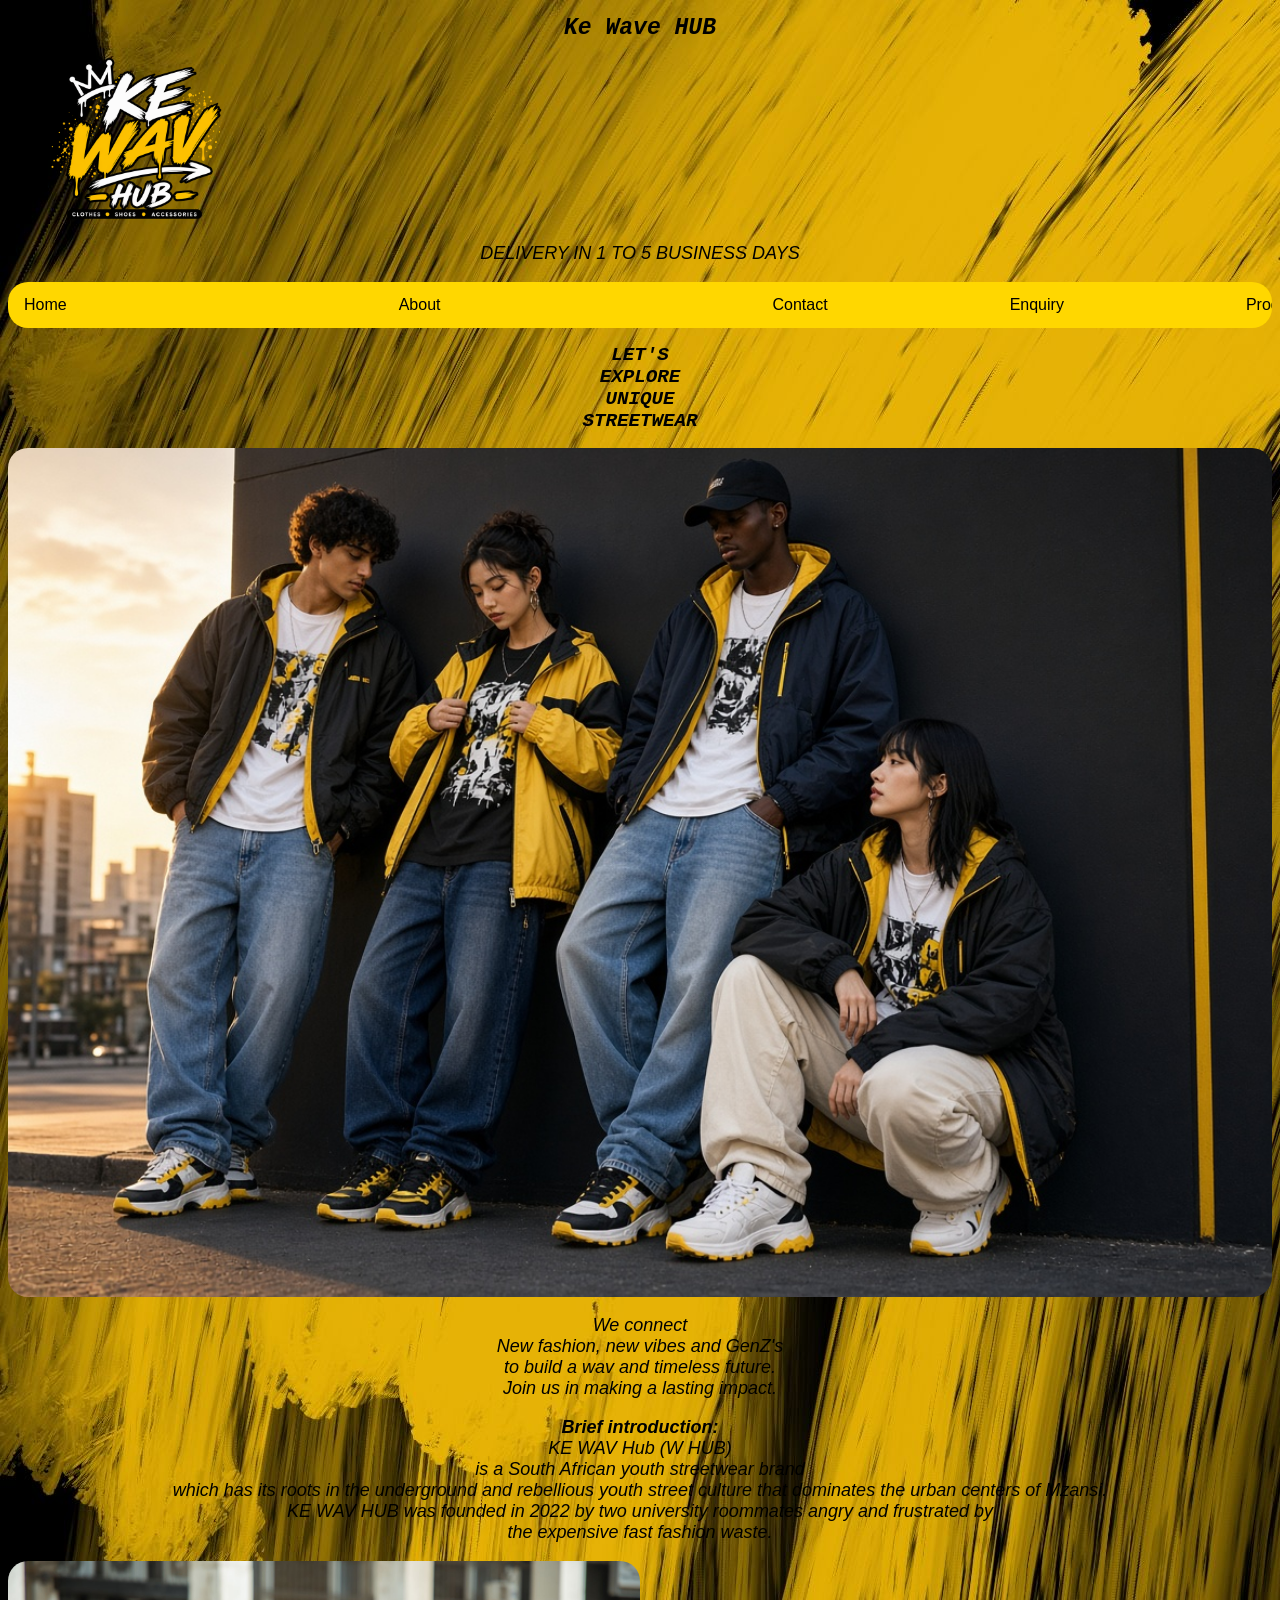
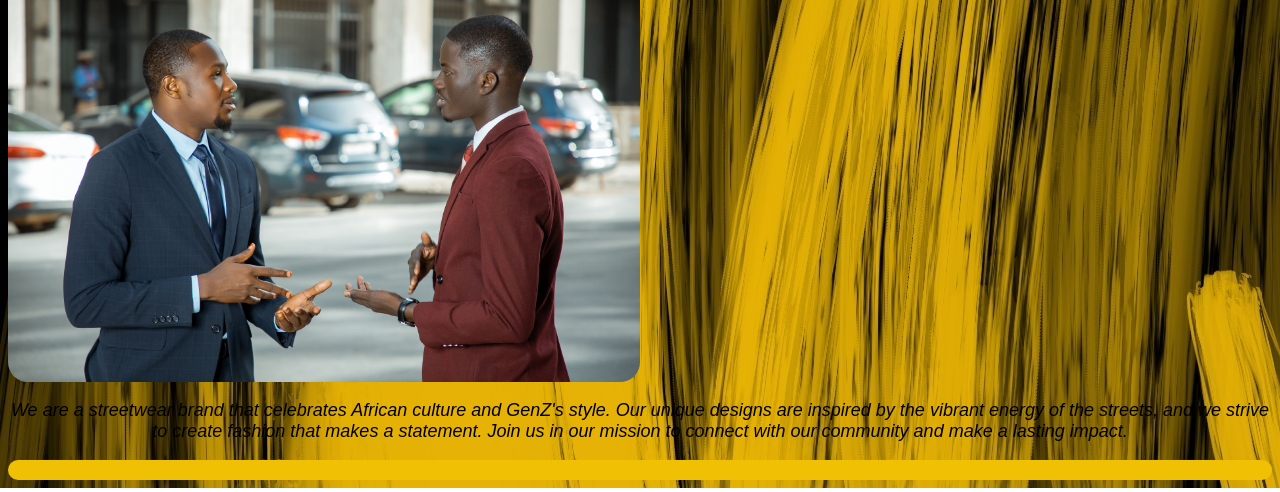
==== WED5020-POE/index.html @ 4b7a3a74 "Add files via upload" ====
<!DOCTYPE html><!-- States that this document is an HTML5 file -->
<html lang="en"><!-- Sets language of page to English -->
<head>
    <meta charset="UTF-8">
    <meta name="viewport" content="width=\, initial-scale=1.0"><!-- Makes page scale on mobile screens -->
    <title>KE Wave HUB's index</title><!-- Title shown on browser tab -->
    <!-- Meta description and Open Graph tags for SEO and social media sharing -->
    <meta name="description" content="Welcome to KE WAV HUB, your destination for unique streetwear that celebrates African culture and GenZ's style. Explore our collection and connect with us.">
    <meta property="og:title" content="KE WAV HUB - Unique Streetwear for GenZ">
    <meta property="og:description" content="Discover KE WAV HUB's streetwear collection, blending African culture with GenZ's style. Shop now for unique fashion that makes a statement.">
    <meta property="og:image" content="image/KE WAV LOGO.png">
    <meta property="og:url" content="https://www.kewavhub.co.za/index.html">
    <meta property="og:type" content="website">
    <!-- Link to the exact same CSS file -->
    <link rel="stylesheet" href="style.css">
     <script src="script.js"></script>
</head>
<body> <!-- Begins page visible content -->
    <!--Defines a header for a document or a section -->
    <header>
    <h1>Ke Wave HUB</h1>
</header>
<!-- Defines a set of navigation links -->
  <img src="image/KE WAV LOGO.png" width="20%"  alt="KE WAV HUB LOGO">
<nav> <!-- Begins navigation link area -->
    <p>DELIVERY IN 1 TO 5 BUSINESS DAYS</p>
    <ul>
        <li ><a href="index.html">Home</a></li><br>
        <li><a href="about.html">About</a></li><br>
        <li><a href="contact.html">Contact</a></li> 
        <li><a href="enquiry.html">Enquiry</a></li>
        <li><a href="product.html">Products</a></li>
    </ul>
</nav>
   <!--  Defines a section in a document-->
    <section>
        <h1>
    <span>LET'S</span>
    <br>
    <span>EXPLORE</span>
    <br>
    <span>UNIQUE</span>
    <br>
    <span>STREETWEAR</span>
    <br>
    </h1>
    <img src="image/HOMEPAGE PIC.jpg" width="100%" height="100%" alt="KE WAV HUB Home page">
    </div>
    </section>
<!--Defines independent, self-contained content-->
    <article>
        <p>We connect<br> New fashion, new vibes and GenZ's<br> to build a wav and timeless future.<br> Join us in making a lasting impact.</p>
        <p><b>Brief introduction:</b><br> KE WAV Hub (W HUB)<br> is a South African youth streetwear brand <br>which has its roots in the underground and rebellious youth street culture that dominates the urban centers of Mzansi. <br>KE WAV HUB was founded in 2022 by two university roommates angry and frustrated by<br> the expensive fast fashion waste.<br></p>
    </article>
    <!-- Defines content aside from the content (like a sidebar)--> 
<aside>
<img src="image/people.jpg" alt="ASIDE IMAGE" width="50%" height="10%">
    <p>We are a streetwear brand that celebrates African culture and GenZ's style. Our unique designs are inspired by the vibrant energy of the streets, and we strive to create fashion that makes a statement. Join us in our mission to connect with our community and make a lasting impact.</p>
</aside>
    
 <!-- Defines a footer for a document or a section-->
      <footer>
      <audio loop><source src="https://www.youtube.com/watch?v=66vRgXgRaiQ">
        <p>Copyright &copy; 2026 KE WAV HUB. All rights reserved.</p>
      </footer>
</body>
</html>
---- WED5020-POE/style.css ----
html{
font: 100;
scroll-behavior: smooth;
}
  ul {
        list-style-type: none;
        margin: 0;
        padding: 0;
        overflow: hidden;
        background-color: gold;
        display: flex;
        align-items: center;
          gap: 150px; /* Adds spacing between links */
          border-radius: 20px; /* Rounds the corners of the navigation bar */
    }
    ul li{
float: left;
    }
    ul li a{
display: block;
color: rgb(0, 0, 0);
text-align: center;
padding: 14px 16px;
text-decoration: none;
    }
    img  {    
  display: flex;
  justify-content: center;
  align-items: center;
  border-radius: 20px;
    }

    
footer{
  background-color: rgb(239, 192, 3);
  padding: 10px;
  text-align: center;
  color: rgb(245, 245, 245);
  border-radius: 20px;
}
header{
  font-family: cursive,Impact, Haettenschweiler, 'Arial Narrow Bold', sans-serif;
  text-align: center;
  font-size: larger;
  color: rgb(0, 0, 0);
}
body{
background-image:url("image/backwallpaper.jpg") ;
  font-family: sans-serif;
  color: rgb(0, 0, 0);
}

p{
 font-style: italic;
  text-align: center;
  font-size: large;
}
h1{
  font-family: monospace, Impact, Haettenschweiler, 'Arial Narrow Bold', sans-serif ;
  text-align: center;
  font-style: italic;
  font-size: larger;
}
h2{
  font-family: cursive,Impact, Haettenschweiler, 'Arial Narrow Bold', sans-serif;
  text-align: center;
  font-size: larger;
}
h3{
  font-family: cursive,Impact, Haettenschweiler, 'Arial Narrow Bold', sans-serif;
  text-align: center;
  
}
img{
  text-align: center;
}
* unvisited link */
a:link {
  color: #FF0000;
}

/* visited link */
a:visited {
  color: #000000;
}

/* mouse over link */
a:hover {
  color: #eee3ee;
}

/* selected link */
a:active {
  color: #0000FF;
}
/* Responsive screen rule for mobile phones */
@media screen and (max-width: 480px) {
    /* Scale body font size down slightly */
    body {
        font-size: 0.95rem; /* Shrinks text slightly for mobile screens */
    
    }
  }
    /* Responsive screen rule for tablets */
@media screen and (max-width: 768px) {
    /* Stack header contents vertically on tablets */
    header {
        flex-direction: column; /* Positions logo above navigation */
        gap: 1rem; /* Adds spacing between logo and menu */
    }
    /* Scale down font sizes on small screens */
    h1 { font-size: 1.8rem; }
    h2 { font-size: 1.4rem; }
  }
  table, td, th {
  border: 1px solid black;
}

table {
  border-collapse: collapse;
  width: 100%;
}
  td{
   text-align: center; 
  }
  #submit{
    background-color: rgb(239, 192, 3);
  }
  legend{
    font-family: cursive,Impact, Haettenschweiler, 'Arial Narrow Bold', sans-serif;
    text-align: center;
    border: 2px solid rgb(0, 0, 0);
    border-radius: 20px;
  }
  #error-message{
    color: red;
    font-size: 1.2rem;
    font-weight: 500;
    text-align: center;
  }
  button{
    background-color: rgb(239, 192, 3);
    border-radius: 20px;
    padding: 10px 20px;
    font-size: 1rem;
    cursor: pointer;
  }
  .container {
            width: 90%;
            max-width: 1100px;
            margin: 40px auto;
        }

        h1 {
            text-align: center;
        }

        .gallery {
            display: grid;
            grid-template-columns: repeat(auto-fit, minmax(220px, 1fr));
            gap: 20px;
        }

        .product {
            background: white;
            border-radius: 10px;
            overflow: hidden;
            box-shadow: 0 3px 10px #ccc;
        }

        .product img {
            width: 100%;
            height: 250px;
            object-fit: cover;
            cursor: pointer;
        }

        .product h3,
        .product p {
            padding: 0 15px;
        }

        /* Lightbox */
        .lightbox {
            display: none;
            position: fixed;
            inset: 0;
            background: rgba(0, 0, 0, 0.9);
            justify-content: center;
            align-items: center;
            z-index: 1000;
        }

        .lightbox.show {
            display: flex;
        }

        .lightbox img {
            max-width: 80%;
            max-height: 80vh;
        }

        .lightbox button {
            position: absolute;
            color: white;
            background: none;
            border: none;
            font-size: 35px;
            cursor: pointer;
        }

        .close {
            top: 15px;
            right: 25px;
        }

        .previous {
            left: 20px;
        }

        .next {
            right: 20px;
        }

        .caption {
            position: absolute;
            bottom: 15px;
            color: white;
        }
        form {
            max-width: 500px;
            margin: 0 auto;
            padding: 20px;
            background-color:transparent;
            border-radius: 10px;
            box-shadow: 0 3px 10px #000000;
        }
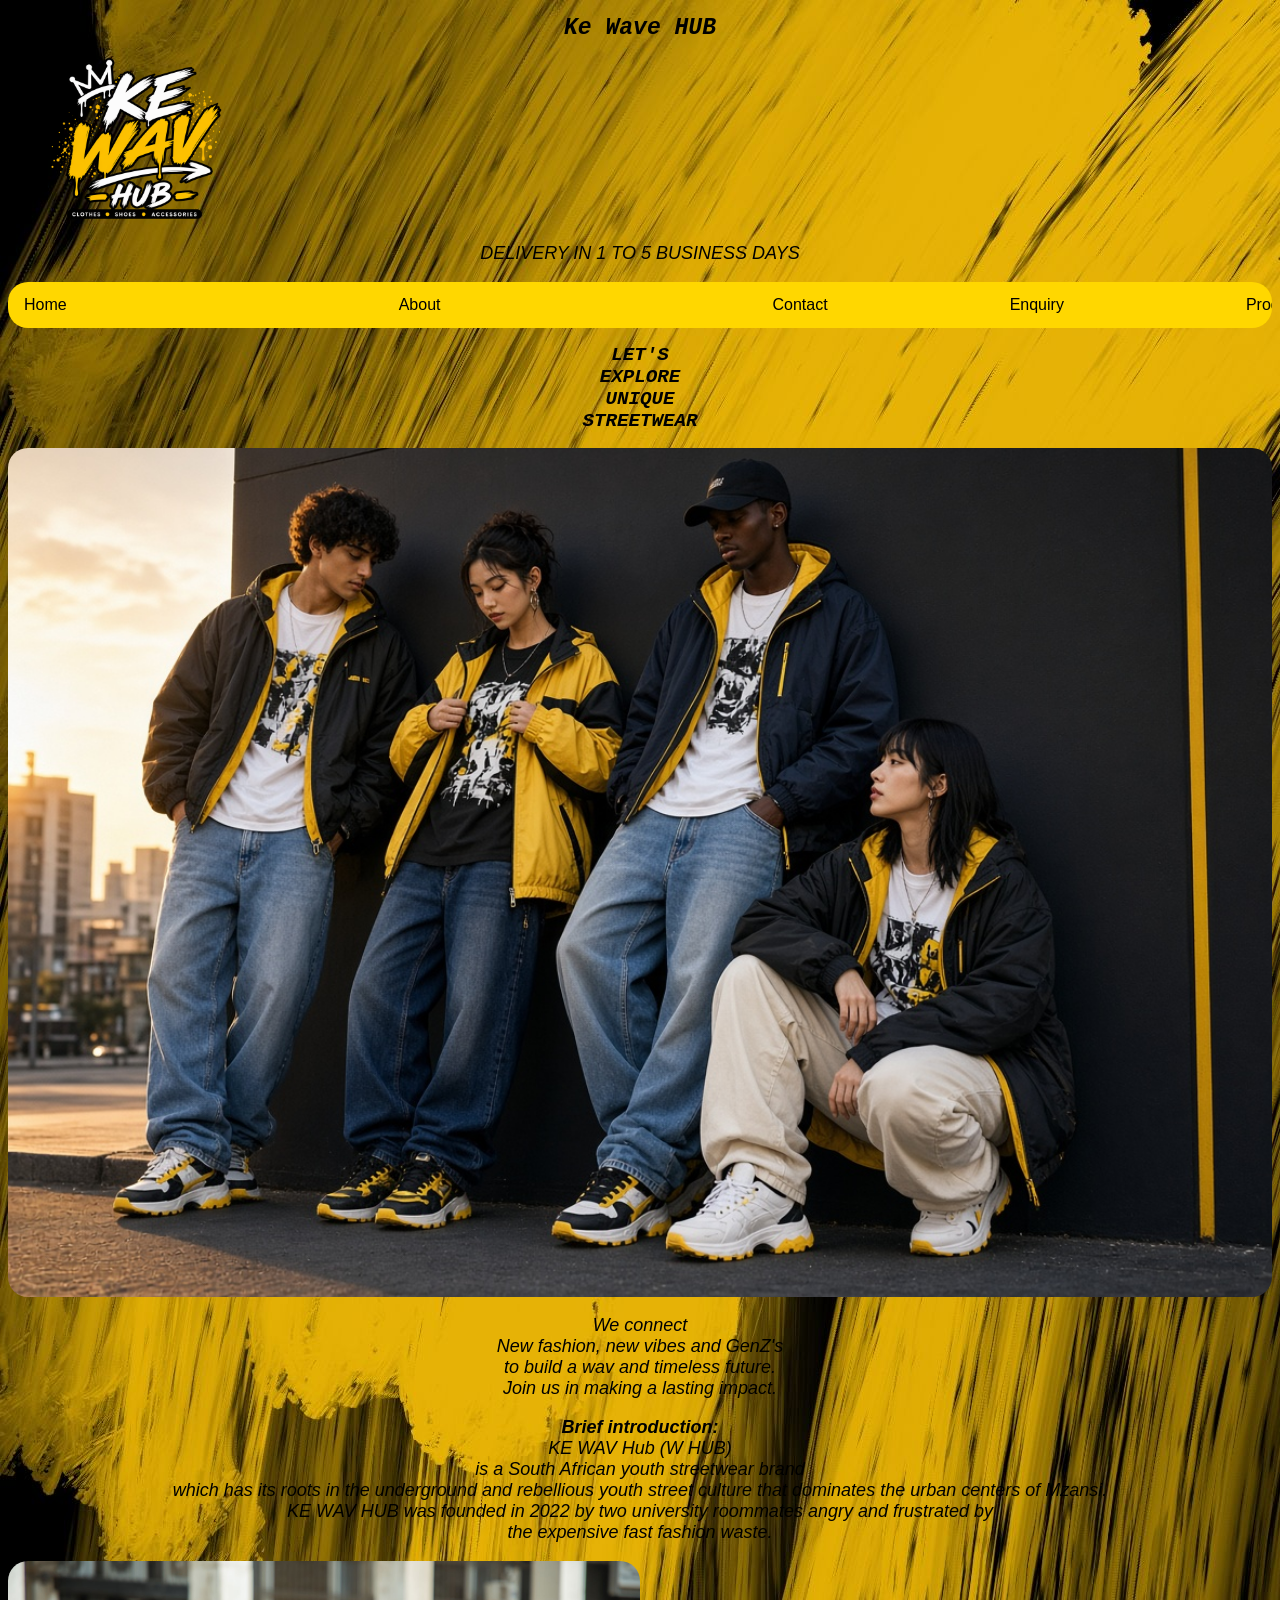
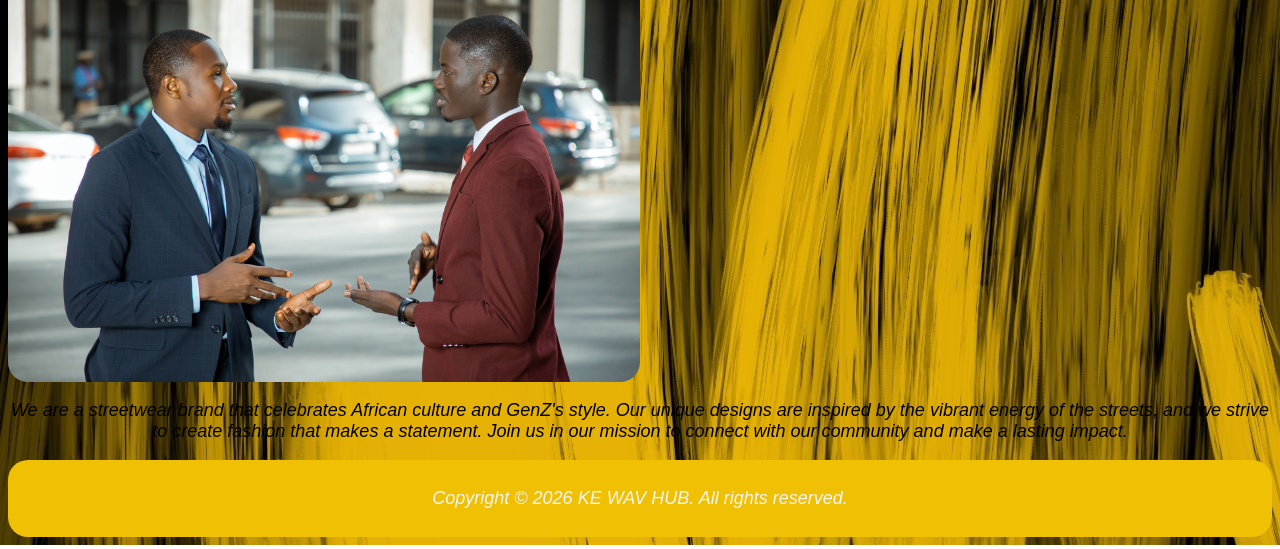
==== commit 5d3e3f50: "Update index.html" ====
--- a/WED5020-POE/index.html
+++ b/WED5020-POE/index.html
@@ -60,8 +60,7 @@
     
  <!-- Defines a footer for a document or a section-->
       <footer>
-      <audio loop><source src="https://www.youtube.com/watch?v=66vRgXgRaiQ">
         <p>Copyright &copy; 2026 KE WAV HUB. All rights reserved.</p>
       </footer>
 </body>
-</html>+</html>
